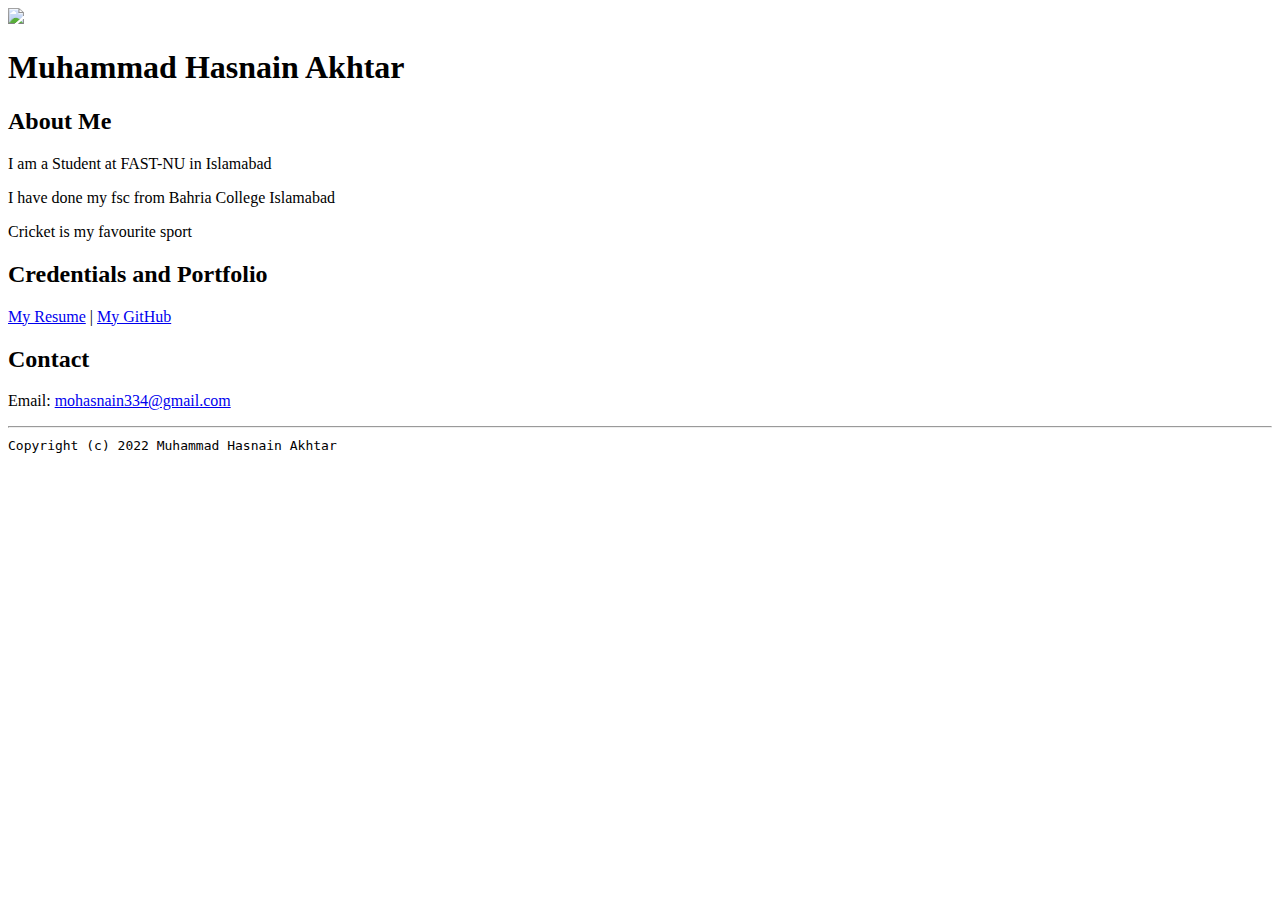
==== index.html @ 9657f030 "Add files via upload" ====
<!doctype html>

<!-- this is a comment for human! -->

<html lang="en">

  <header>
<title>Muhammad Hasnain Akhtar's Portal</title>
<link rel="stylesheet" href="css/master.css">
<link rel="FaviconIcon" href="favicon.ico" type="image/x-icon">
<link rel="shortcut" href="favicon.ico" type="image/x-icon">
<meta name="viewport" content="width-device-width, initial-sacle-1, shrink-to-fit=no">
<meta name="name" content="Muhammad Hasnain Akhtar's Portal">
<meta name="robots" contents="noindex, nofollow">
  </header>

  <body>
    <img src="images/banner.jpg" width="75% alt="banner">
<h1>Muhammad Hasnain Akhtar</h1>
<h2>About Me</h2>
<p>I am a Student at FAST-NU in Islamabad</p>
<p>I have done my fsc from Bahria College Islamabad</p>
<p>Cricket is my favourite sport</p>
<h2>Credentials and Portfolio</h2>

<p><a href="resume.html">My Resume</a> | <a href="https://github.com/mohasnain365">My GitHub</a></p>
<h2>Contact</h2>

<p>Email: <a href="mailto:mohasnain334@gmail.com">mohasnain334@gmail.com</a></p>
  </body>

  <footer>
<hr>
<code>Copyright (c) 2022 Muhammad Hasnain Akhtar</code>
  </footer>

</html>
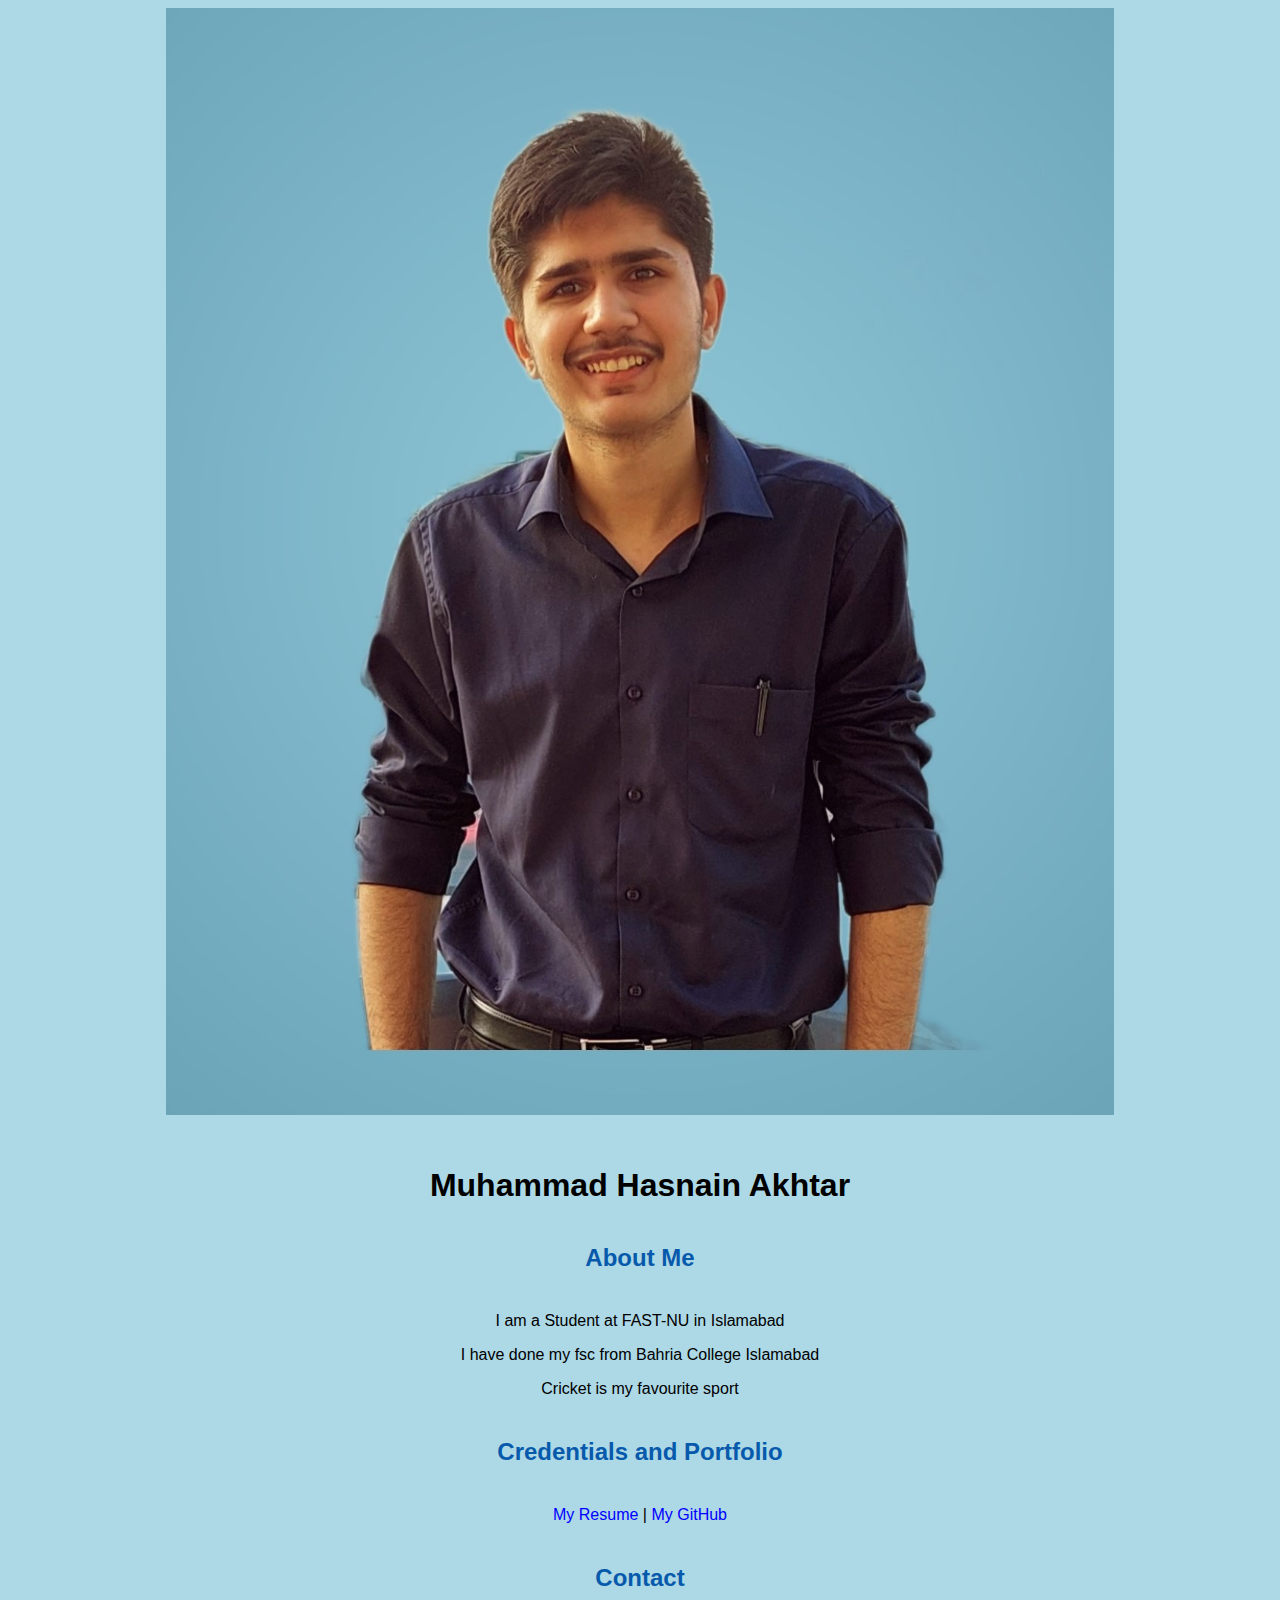
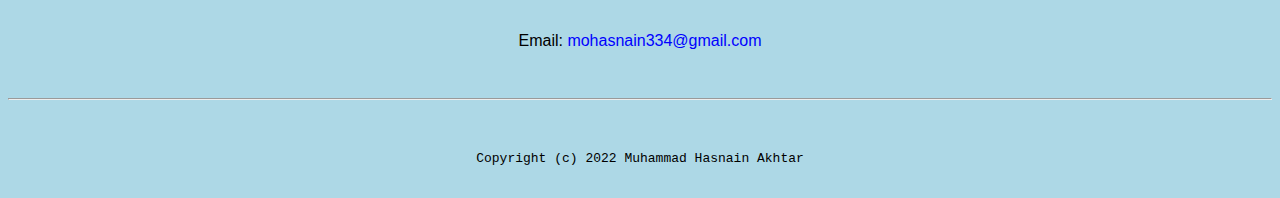
==== commit a0c30dbc: "Update index.html" ====
--- a/index.html
+++ b/index.html
@@ -15,7 +15,7 @@
   </header>
 
   <body>
-    <img src="images/banner.jpg" width="75% alt="banner">
+    <img src="images/FAST ID 2.jpg" width="75% alt="banner">
 <h1>Muhammad Hasnain Akhtar</h1>
 <h2>About Me</h2>
 <p>I am a Student at FAST-NU in Islamabad</p>
--- a/css/master.css
+++ b/css/master.css
@@ -0,0 +1,63 @@
+/* Cascading stylesheet for the website */
+
+/* Text inside these asterisks and slashes are comments for human */
+
+  a {
+  color: blue;  /* set the text color to blue here */
+    text-decoration: none; /* This means we do not want hyperlinks to be underlined */
+  }
+
+  a:hover {
+  color: red;  /* set the text color to red here */
+    text-decoration: none; /* This means we do not want hyperlinks to be underlined */
+  }
+
+  body {
+  background-color: lightblue;  /* set the background color here */
+  color: black;  /* set the text color to black here */
+  font-family: Arial, Helvetica, sans-serif;  /* set the font here */
+  text-align: center;  /* set the text alignment here */
+   }
+
+  footer {
+    margin-top: 2rem;
+    margin-bottom: 2rem;
+  }
+
+  h1 {
+    margin-bottom: 0.5rem;
+    margin-top: 3rem;
+   }
+
+  h2 {
+  color: #075AAB;  /* set the text color of to #075AAB here */
+    /* set both the bottom margin and top margin to 2.5rem here */
+    margin-bottom: 2.5rem;
+    margin-top: 2.5rem;
+   }
+
+  h3 {
+    margin-bottom: 0;
+    margin-top: 2rem;
+  }
+
+  h4 {
+    margin-bottom: 1rem;
+    margin-top: 0.5rem;
+  }
+
+  h5 {
+    margin-top: 0.5rem;
+  }
+
+  hr {
+    margin-bottom: 3rem;
+    margin-top: 3rem;
+  }
+
+  /* this controls how the bullet points in the resume page looks */
+  ul {
+    display: table;
+    margin: 0 auto;
+    text-align: left;
+  }
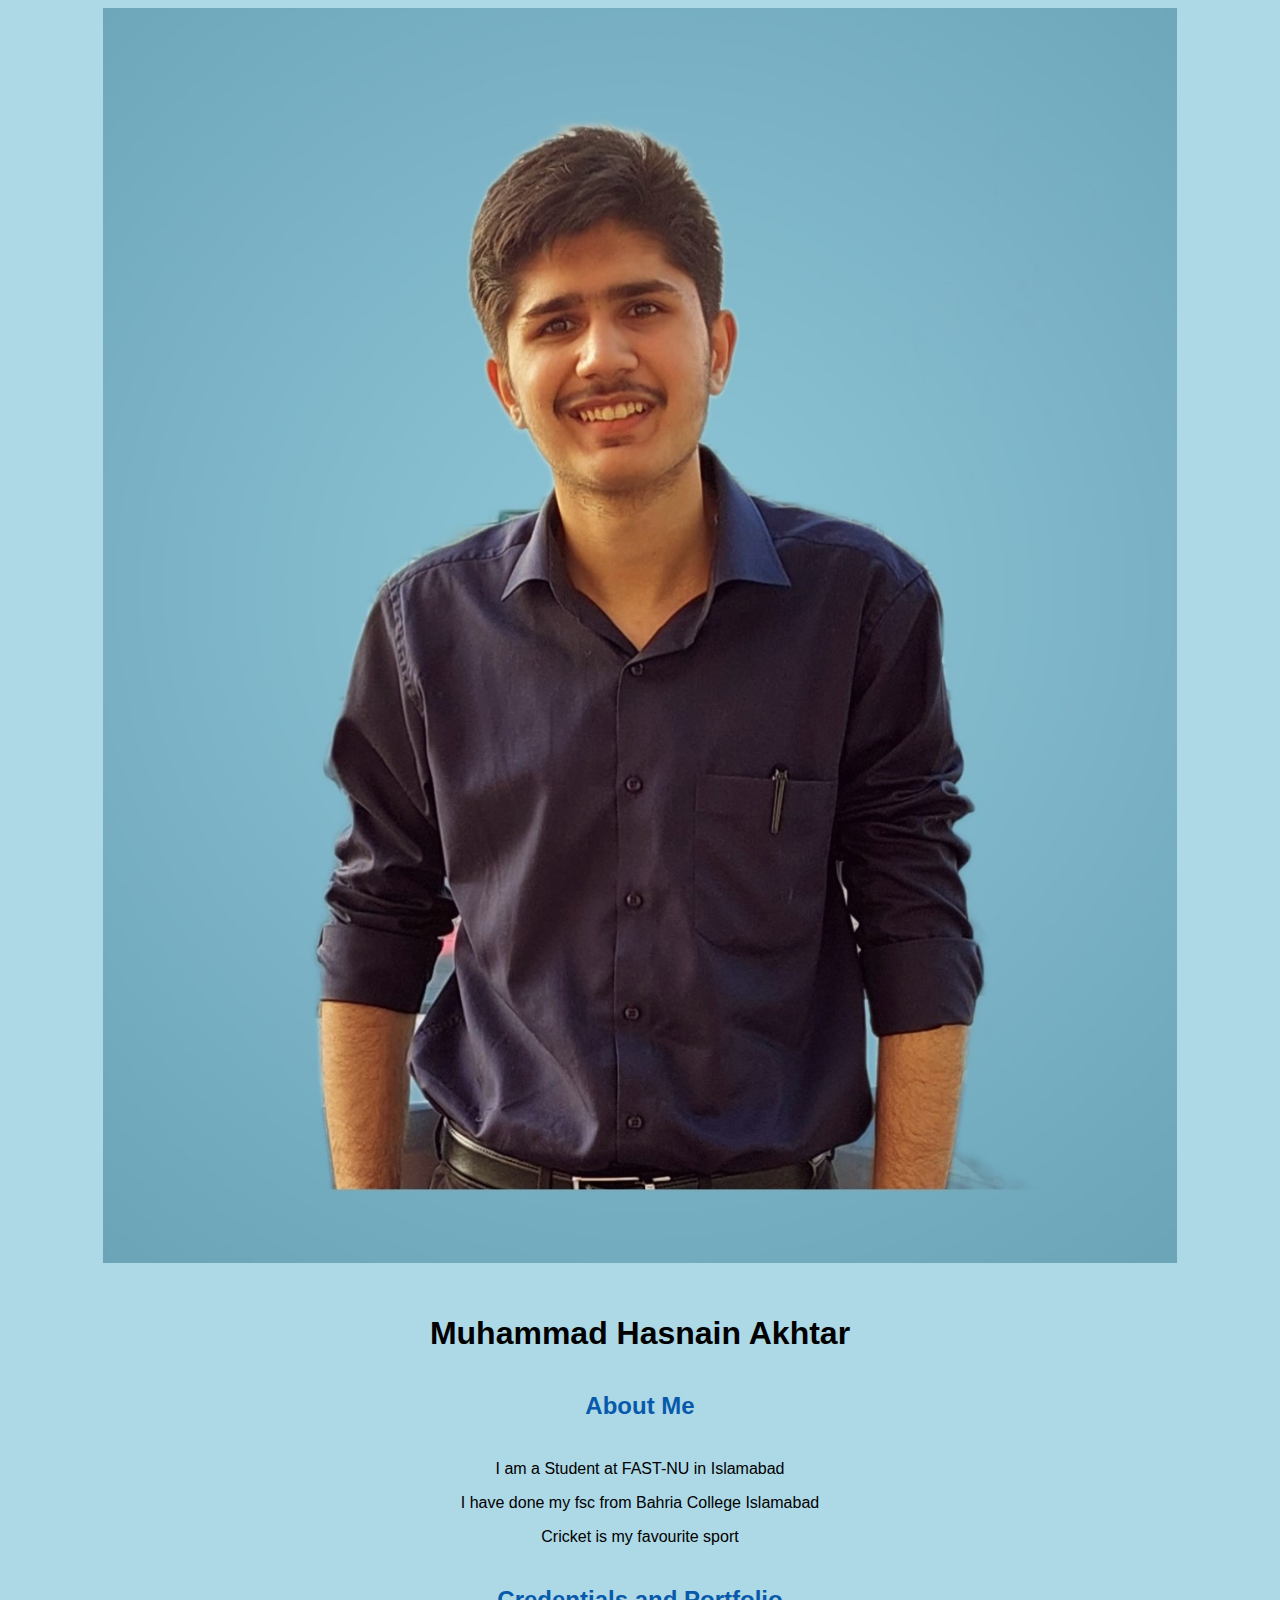
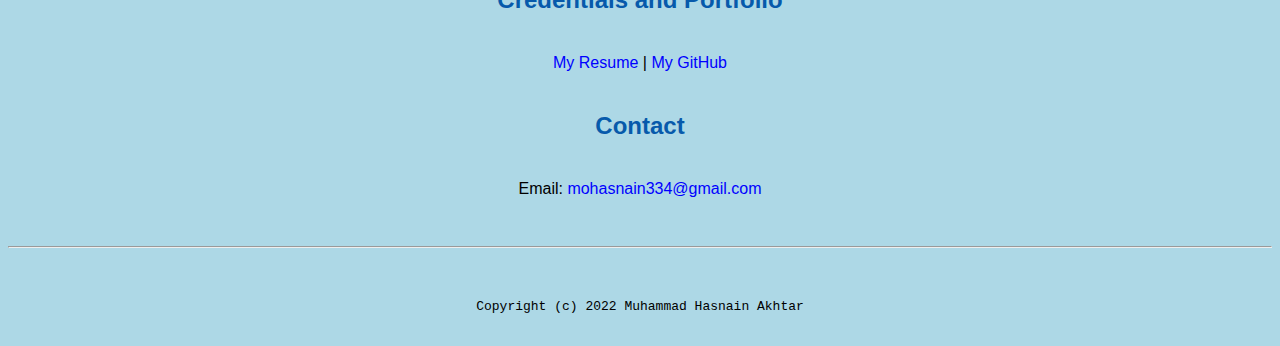
==== commit ea39538c: "Update index.html" ====
--- a/index.html
+++ b/index.html
@@ -15,7 +15,7 @@
   </header>
 
   <body>
-    <img src="images/FAST ID 2.jpg" width="75% alt="banner">
+    <img src="images/FAST ID 2.jpg" width="85% alt="banner">
 <h1>Muhammad Hasnain Akhtar</h1>
 <h2>About Me</h2>
 <p>I am a Student at FAST-NU in Islamabad</p>
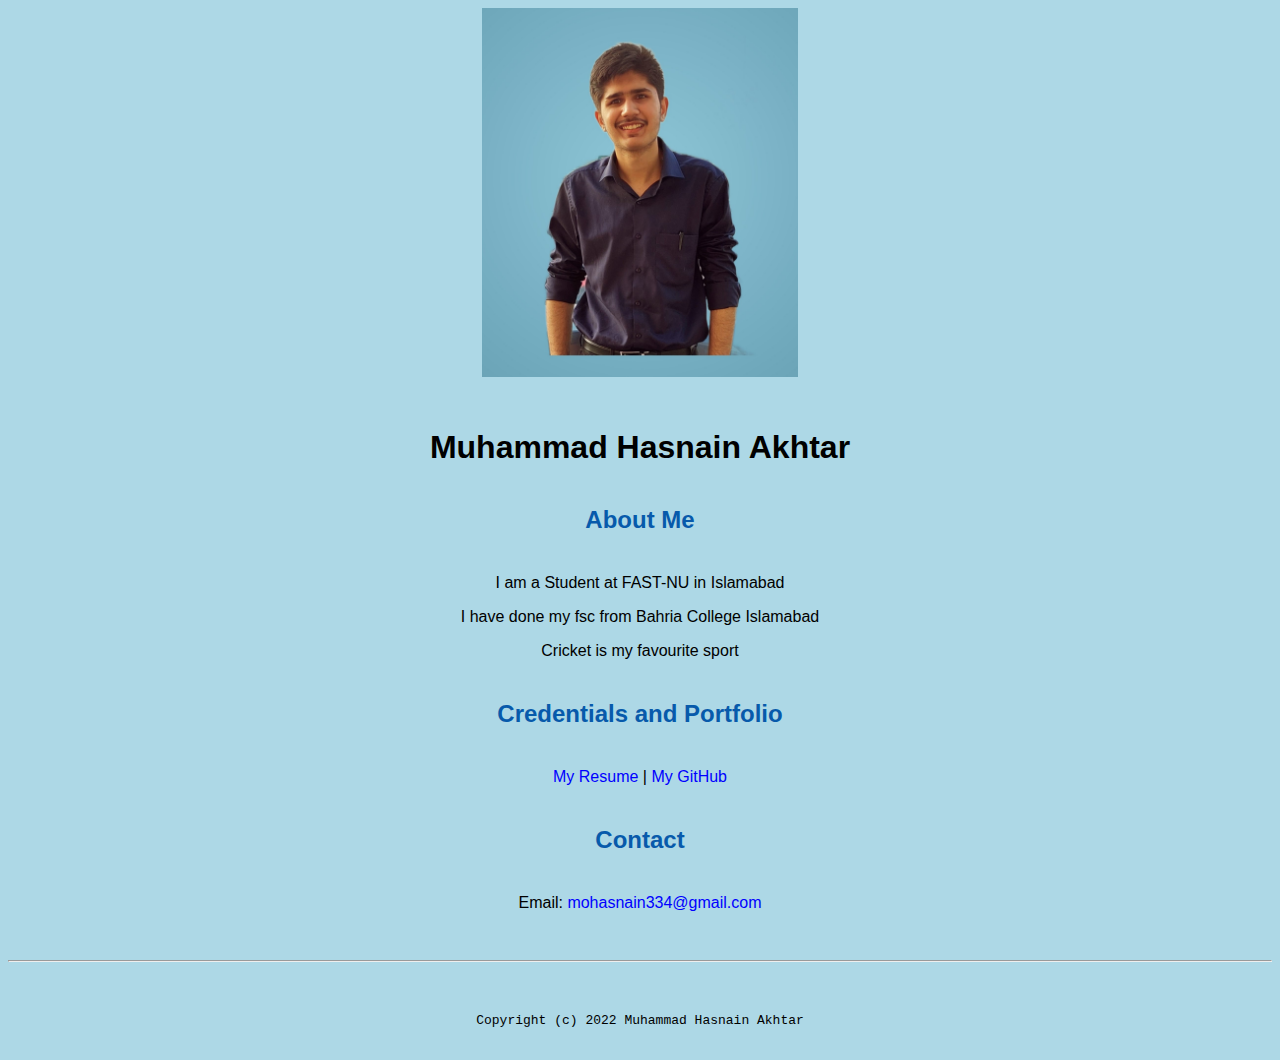
==== commit fd4dcde3: "Update index.html" ====
--- a/index.html
+++ b/index.html
@@ -15,7 +15,7 @@
   </header>
 
   <body>
-    <img src="images/FAST ID 2.jpg" width="85% alt="banner">
+    <img src="images/FAST ID 2.jpg" width="25% alt="banner">
 <h1>Muhammad Hasnain Akhtar</h1>
 <h2>About Me</h2>
 <p>I am a Student at FAST-NU in Islamabad</p>
